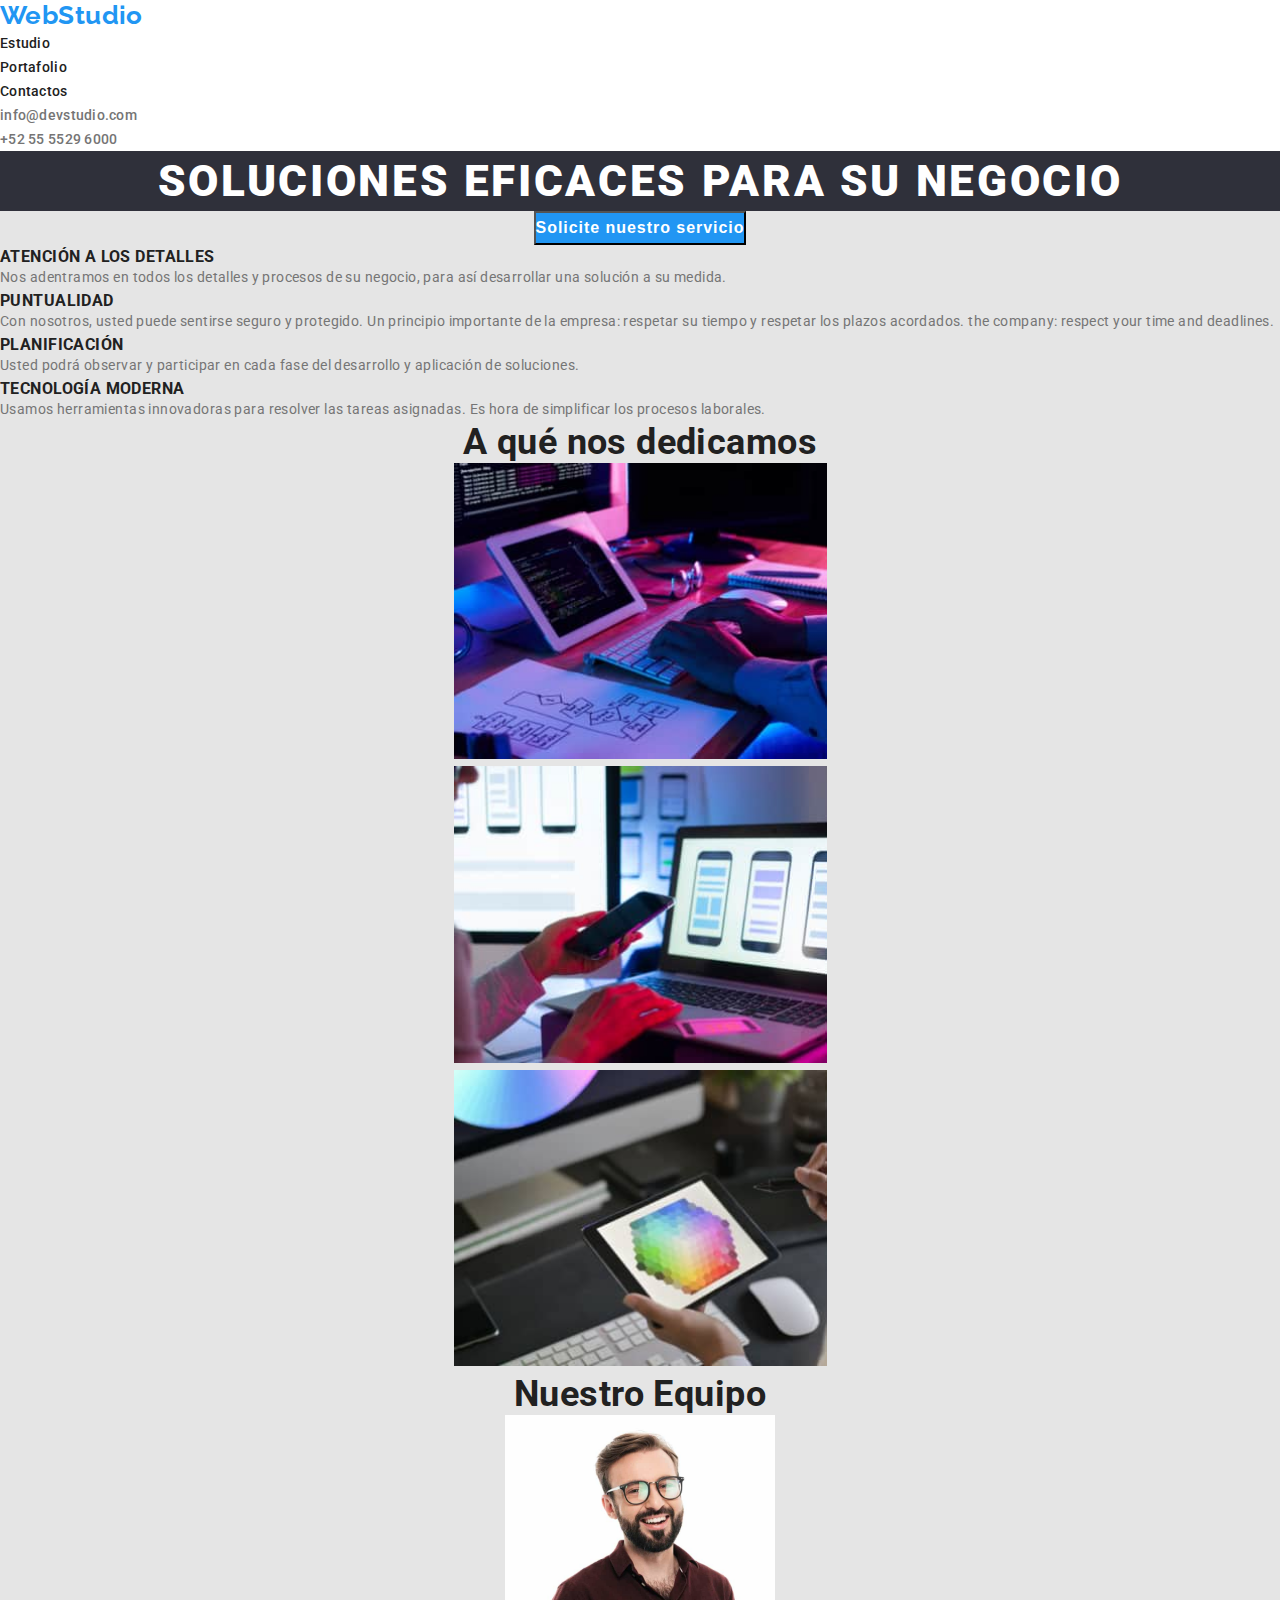
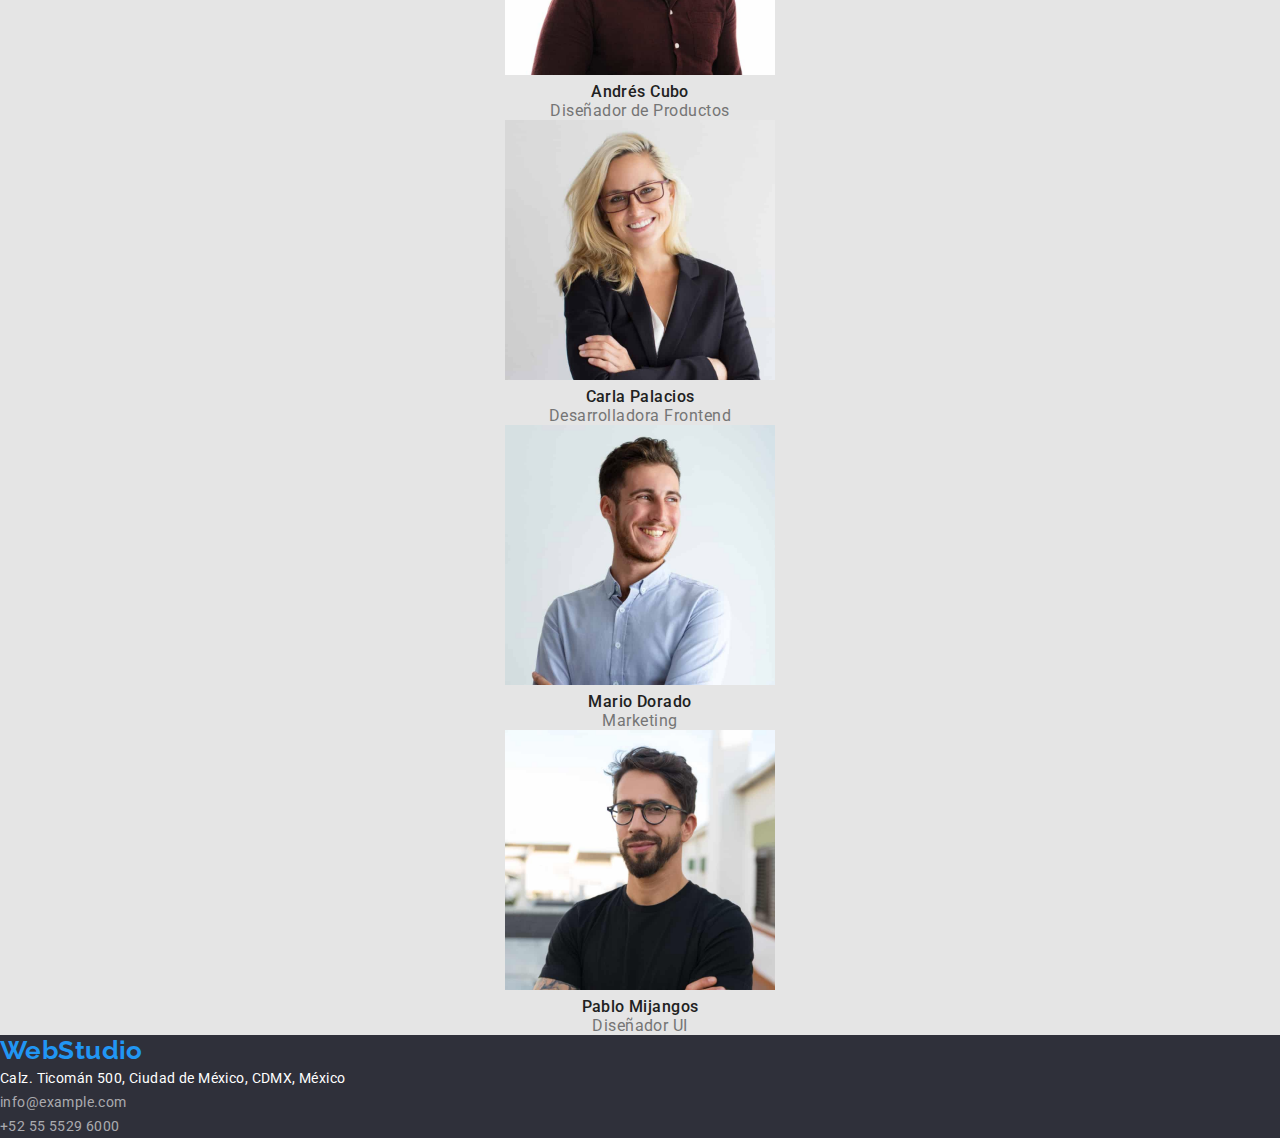
==== index.html @ cb216edf "Main Document" ====
<!DOCTYPE html>
<html lang="es">
  <head>
    <meta charset="UTF-8" />
    <meta http-equiv="X-UA-Compatible" content="IE=edge" />
    <meta name="viewport" content="width=device-width, initial-scale=1.0" />
    <link rel="preconnect" href="https://fonts.googleapis.com">
    <link rel="preconnect" href="https://fonts.gstatic.com" crossorigin>
    <link href="https://fonts.googleapis.com/css2?family=Raleway:wght@700&display=swap" rel="stylesheet">
    <link rel="preconnect" href="https://fonts.googleapis.com">
    <link rel="preconnect" href="https://fonts.gstatic.com" crossorigin>
    <link href="https://fonts.googleapis.com/css2?family=Roboto:wght@400;500;700;900&display=swap" rel="stylesheet">
    <link rel="stylesheet" href="./css/styles.css"/>
    <title>WebStudio</title> 
  </head>

  <body>
    <!--Header section-->
    <header class="page-header">
      <nav>
        <!--Logo-->
        <a class="logo" href="./index.html">WebStudio</a>
        <!--Menu-->
        <ul class="nav-menu-list">
          <li><a class="page" href="./index.html">Estudio</a></li>
          <li><a class="page-current" href="./portafolio.html">Portafolio</a></li>
          <li><a class="page" href="">Contactos</a></li>
        </ul>
      </nav>
      <!--Contacts-->
      <ul class="contacts-menu-list">
        <li><a class="item" href="">info@devstudio.com</a></li>
        <li><a class="item" href="">+52 55 5529 6000</a></li>
      </ul>
    </header>

    <!--Main Content Section-->
    <main>
      <!--Hero Section-->
      <section class="section">
        <h1 class="hero-title">SOLUCIONES EFICACES PARA SU NEGOCIO</h1>
        <button class="button-primary" type="button">Solicite nuestro servicio</button>
      </section>

      <!-- Benefits section-->
      <section>
        <ul>
          <li>
            <h3 class="title">ATENCIÓN A LOS DETALLES</h3>
            <p class="description">
                Nos adentramos en todos los detalles y procesos de su negocio, para así desarrollar una solución a su medida.
            </p>
          </li>

          <li>
            <h3 class="title">PUNTUALIDAD</h3>
            <p class="description">
              Con nosotros, usted puede sentirse seguro y protegido. Un principio importante de la empresa: respetar su tiempo y respetar los plazos acordados.        the company: respect your time and deadlines.
            </p>
          </li>

          <li>
            <h3 class="title">PLANIFICACIÓN</h3>
            <p class="description">
              Usted podrá observar y participar en cada fase del desarrollo y aplicación de soluciones.
            </p>
          </li>

          <li>
            <h3 class="title">TECNOLOGÍA MODERNA</h3>
            <p class="description">
              Usamos herramientas innovadoras para resolver las tareas asignadas. Es hora de simplificar los procesos laborales.  </p>
          </li>
        </ul>
      </section>

      <!--What we do section-->
      <section class="section">
        <h2 class="section-title">A qué nos dedicamos</h2>
        <ul>
          <li>
            <img
              src="./Images/image1.jpg" alt="iPad with keyboard over a wood table" width="373" />
          </li>

          <li>
            <img
              src="./Images/image2.jpg" alt="Person with cellphone and laptop" width="373" />
          </li>

          <li>
            <img
              src="./Images/image3.jpg" alt="iPad with palette of colours" width="373" />
          </li>
        </ul>
      </section>

      <!--Our Team section-->
      <section class="section">
        <h2 class="section-title">Nuestro Equipo</h2>
        <!--Cards-->
        <ul>
          <li>
            <img src="./Images/team1.jpg" alt="First member" width="270" />
            <h3 class="title-team">Andrés Cubo</h3>
            <p class="description-team">Diseñador de Productos</p>
          </li>

          <li>
            <img src="./Images/team2.jpg" alt="Second member" width="270" />
            <h3 class="title-team">Carla Palacios</h3>
            <p class="description-team">Desarrolladora Frontend</p>
          </li>

          <li>
            <img src="./Images/team3.jpg" alt="Third member" width="270" />
            <h3 class="title-team">Mario Dorado</h3>
            <p class="description-team">Marketing</p>
          </li>

          <li>
            <img src="./Images/team4.jpg" alt="Fourth member" width="270" />
            <h3 class="title-team">Pablo Mijangos</h3>
            <p class="description-team">Diseñador UI</p>
          </li>
        </ul>
      </section>
    </main>

    <!--Footer section-->
    <footer class="page-footer">
      <a class="logo" href="">WebStudio</a>
      <address>
        <ul>
          <li>
            <a class="contact"
              href="https://www.google.com/maps/place/Calz.+Ticom%C3%A1n+50,+La+Laguna+Ticoman,+Gustavo+A.+Madero,+07340+Ciudad+de+México,+CDMX,+México"
              target="_blank"
              rel="noopener noreferrer"
              >Calz. Ticomán 500, Ciudad de México, CDMX, México</a>
          </li>

          <li>
            <a class="contact-channel" href="mailto:info@example.com">info@example.com</a>
          </li>

          <li>
            <a class="contact-channel" href="tel:+525555296000">+52 55 5529 6000</a>
          </li>
        </ul>
      </address>
    </footer>
  </body>
</html>
---- css/styles.css ----
@import 'node_modules/modern-normalize/modern-normalize.css';


*{
    margin: 0;
    padding: 0;
    box-sizing: border-box;
}
:root{
    --primary-black-color: #212121;
    --primary-text-color: #757575;
    --primary-white-color: #ffffff;

    --accent-color: #2196f3;
    --background-black: #2f303a;
    --background-gray: #f5f4fa;
    --background-white: #e5e5e5;
    --text-white-opacity: #ffffff99;
}

body{
    background-color: var(--background-white);
    color: var(--primary-text-color);
    font-family: "Roboto", sans-serif;
    font-weight: 400;
    font-size: 14px;
    line-height: 24px;
    letter-spacing: 0.03em;
}

a{
    text-decoration: none; 
}

.button-primary{
    background-color: var(--accent-color);
    color: var(--primary-white-color);
    font-weight: 700;
    font-size: 16px;
    line-height: 30px;
    letter-spacing: 0.06em;   
}

.button-primary:hover,
.button-primary:focus{
    background-color: var(--accent-color);
}

/* Header section */
.page-header {
    background-color: var(--primary-white-color);
}

.logo{
    color: var(--accent-color);
    font-family: "Raleway", sans-serif;
    font-size: 26px;
    font-weight: 700;
    line-height: 31px;
    text-align: right;
    text-decoration: none; 
}

.nav-menu-list .page,
.nav-menu-list .page-current {
    color: var(--primary-black-color);
    font-weight: 500;
    line-height: 16px;
    letter-spacing: 0.02em;
}

.contacts-menu-list .item {
    color: var(--primary-text-color);
    font-weight: 500;
    line-height: 16px;
    letter-spacing: 0.02em;
}

.nav-menu-list .page:hover,
.nav-menu-list .page:focus,
.nav-menu-list .page-current:hover,
.contacts-menu-list .item:hover,
.contacts-menu-list .item:focus {
    color: var(--accent-color);
}

/* Hero Section */
.section{
    text-align: center;
}

.hero-title{
    background-color: var(--background-black);
    color: var(--primary-white-color);
    font-weight: 900;
    font-size: 44px;
    line-height: 60px;
    letter-spacing: 0.06em;
}

/* Benefits section */
.title{
    color: var(--primary-black-color);
    font-weight: 700;
    line-height: 16px;
}

/* What we do section and Our team section */
.section-title{
    color: var(--primary-black-color);
    font-weight: 700;
    font-size: 36px;
    line-height: 42px;
}

.title-team{
    color: var(--primary-black-color);
    font-weight: 500;
    font-size: 16px;
    line-height: 19px;
}

.description-team{
    font-size: 16px;
    line-height: 19px;
    letter-spacing: 0.03em;
}

/* Portfolio section */
.button-current,
.button{
    background-color: var(--background-gray);
    color: var(--primary-black-color);
    font-weight: 500;
    font-size: 16px;
    line-height: 26px;
    letter-spacing: 0.03em; 
}

.list .button-current:hover,
.list .button-current:focus,
.list .button:hover,
.list .button:focus{
    background-color: var(--accent-color);
    color: var(--primary-white-color);
}

.portfolio-title{
    color: var(--primary-black-color);
    background-color: var(--primary-white-color);
    font-weight: 700;
    font-size: 18px;
    line-height: 36px;
    letter-spacing: 0.06em;
}

.portfolio-text{
    color: var(--primary-text-color);
    background-color: var(--primary-white-color);
    font-size: 16px;
    line-height: 30px;
    letter-spacing: 0.03em;
}

/* Footer section */
.page-footer {
    background-color: var(--background-black);
}

.contact{
    font-style: normal;
    color: var(--primary-white-color);
}

.contact-channel{
    font-style: normal;
    color: var(--text-white-opacity);
}


.contact:hover,
.contact:focus,
.contact-channel:hover,
.contact-channel:focus{
    color: var(--accent-color);
}
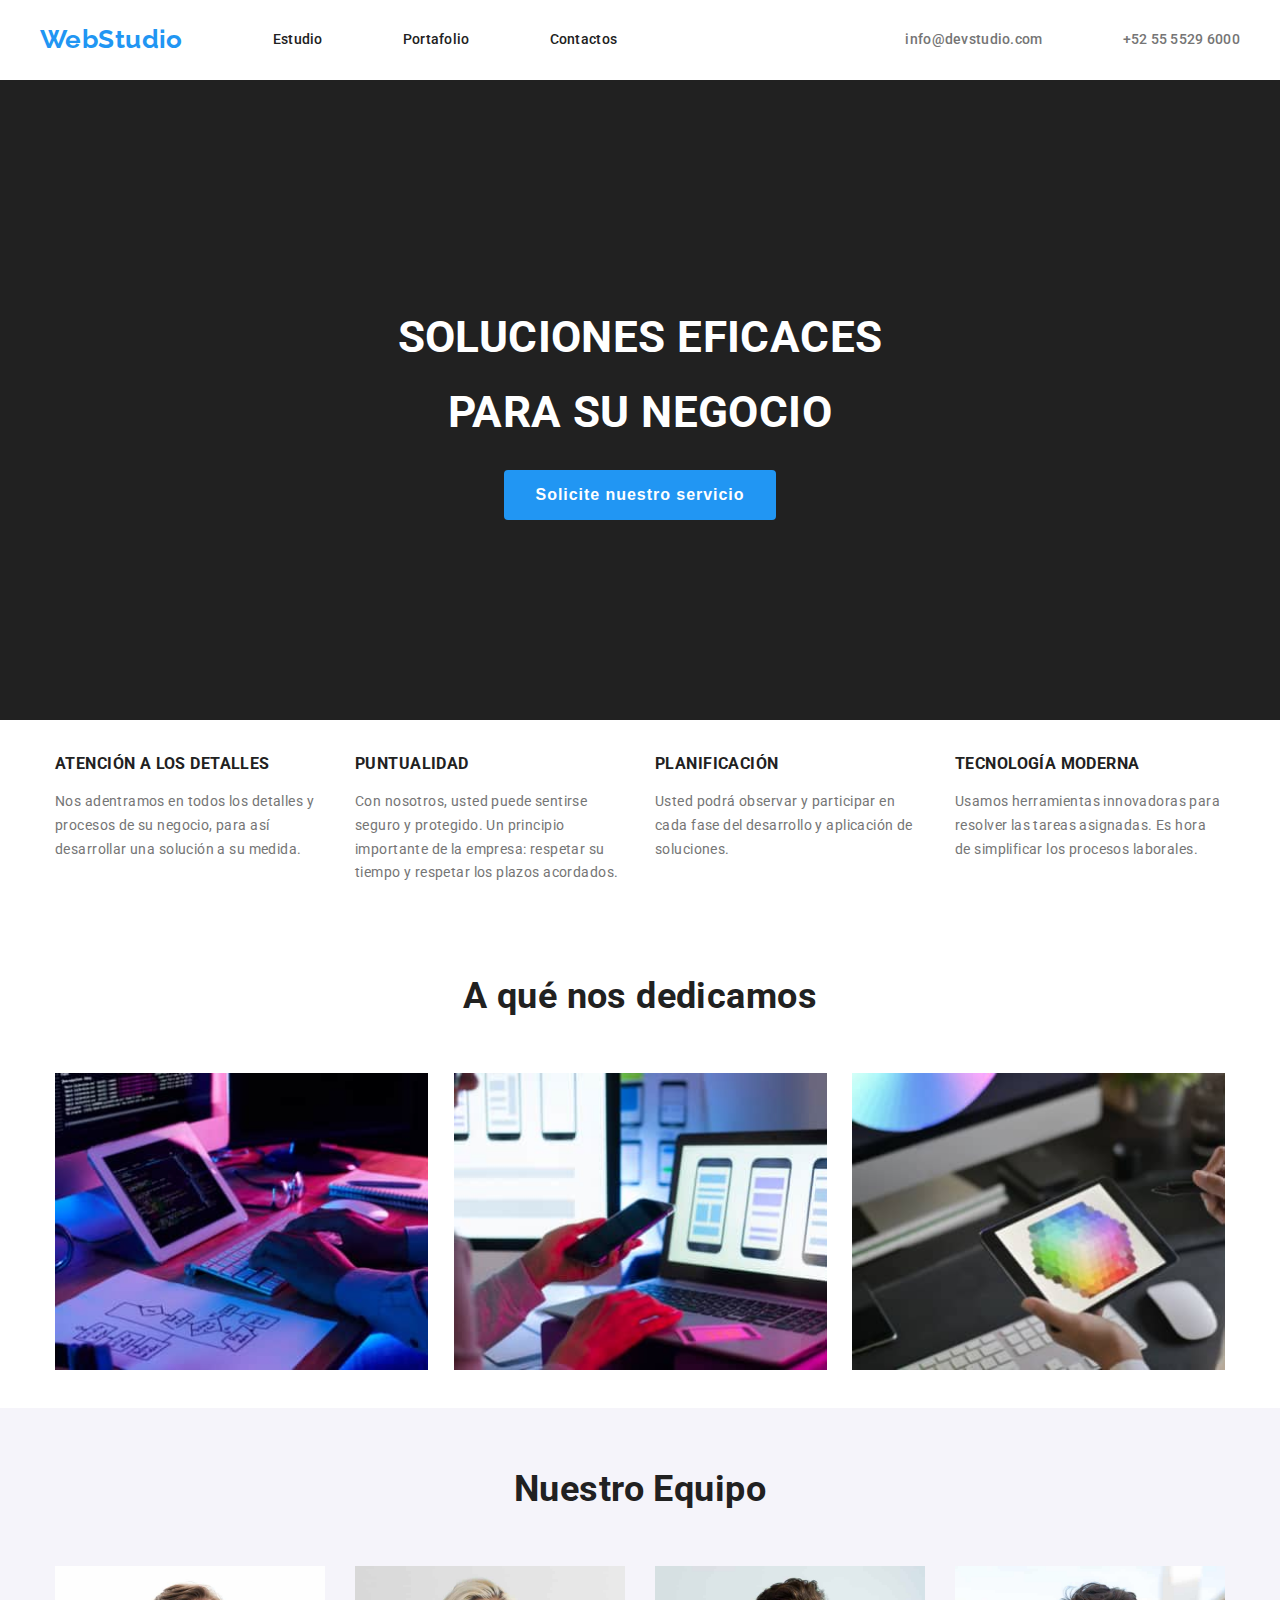
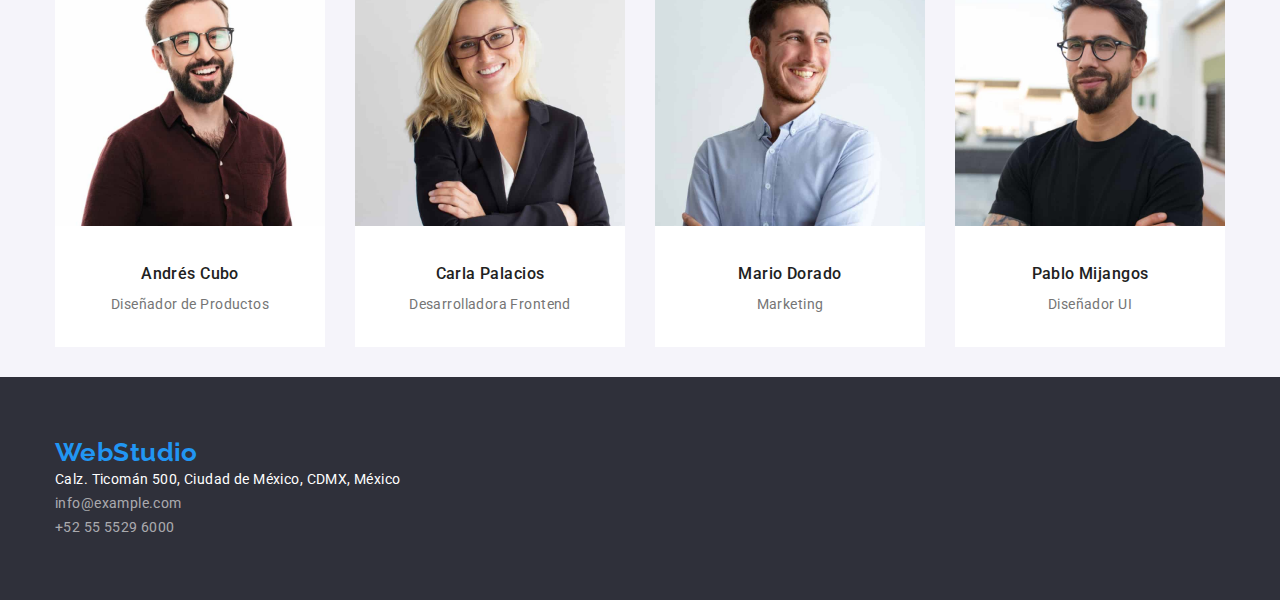
==== commit 756afe69: "Modified Document" ====
--- a/index.html
+++ b/index.html
@@ -10,145 +10,155 @@
     <link rel="preconnect" href="https://fonts.googleapis.com">
     <link rel="preconnect" href="https://fonts.gstatic.com" crossorigin>
     <link href="https://fonts.googleapis.com/css2?family=Roboto:wght@400;500;700;900&display=swap" rel="stylesheet">
+    <link rel="stylesheet" href="https://cdnjs.cloudflare.com/ajax/libs/modern-normalize/1.1.0/modern-normalize.min.css" integrity="sha512-wpPYUAdjBVSE4KJnH1VR1HeZfpl1ub8YT/NKx4PuQ5NmX2tKuGu6U/JRp5y+Y8XG2tV+wKQpNHVUX03MfMFn9Q==" crossorigin="anonymous" referrerpolicy="no-referrer" />
     <link rel="stylesheet" href="./css/styles.css"/>
+    
     <title>WebStudio</title> 
   </head>
 
   <body>
     <!--Header section-->
     <header class="page-header">
-      <nav>
-        <!--Logo-->
-        <a class="logo" href="./index.html">WebStudio</a>
-        <!--Menu-->
-        <ul class="nav-menu-list">
-          <li><a class="page" href="./index.html">Estudio</a></li>
-          <li><a class="page-current" href="./portafolio.html">Portafolio</a></li>
-          <li><a class="page" href="">Contactos</a></li>
-        </ul>
-      </nav>
-      <!--Contacts-->
-      <ul class="contacts-menu-list">
-        <li><a class="item" href="">info@devstudio.com</a></li>
-        <li><a class="item" href="">+52 55 5529 6000</a></li>
-      </ul>
+        <nav>
+          <!--Logo-->
+          <a class="logo" href="./index.html">WebStudio</a>
+          <!--Menu-->
+          <ul class="nav-menu-list">
+            <li><a class="page-current" href="./index.html">Estudio</a></li>
+            <li><a class="page" href="./portafolio.html">Portafolio</a></li>
+            <li><a class="page" href="">Contactos</a></li>
+          </ul>
+        </nav>
+        <!--Contacts-->
+        <ul class="contacts-menu-list">
+          <li><a class="item" href="#">info@devstudio.com</a></li>
+          <li><a class="item" href="#">+52 55 5529 6000</a></li>
+        </ul> 
     </header>
 
     <!--Main Content Section-->
     <main>
       <!--Hero Section-->
-      <section class="section">
+      <section class="hero-section">
         <h1 class="hero-title">SOLUCIONES EFICACES PARA SU NEGOCIO</h1>
         <button class="button-primary" type="button">Solicite nuestro servicio</button>
       </section>
 
       <!-- Benefits section-->
-      <section>
-        <ul>
-          <li>
-            <h3 class="title">ATENCIÓN A LOS DETALLES</h3>
-            <p class="description">
-                Nos adentramos en todos los detalles y procesos de su negocio, para así desarrollar una solución a su medida.
-            </p>
-          </li>
-
-          <li>
-            <h3 class="title">PUNTUALIDAD</h3>
-            <p class="description">
-              Con nosotros, usted puede sentirse seguro y protegido. Un principio importante de la empresa: respetar su tiempo y respetar los plazos acordados.        the company: respect your time and deadlines.
-            </p>
-          </li>
-
-          <li>
-            <h3 class="title">PLANIFICACIÓN</h3>
-            <p class="description">
-              Usted podrá observar y participar en cada fase del desarrollo y aplicación de soluciones.
-            </p>
-          </li>
-
-          <li>
-            <h3 class="title">TECNOLOGÍA MODERNA</h3>
-            <p class="description">
-              Usamos herramientas innovadoras para resolver las tareas asignadas. Es hora de simplificar los procesos laborales.  </p>
-          </li>
-        </ul>
+      <section class="section benefits-section">
+        <div class="container">
+          <ul class="benefits list">
+            <li>
+              <h3 class="title">ATENCIÓN A LOS DETALLES</h3>
+              <p class="description">
+                  Nos adentramos en todos los detalles y procesos de su negocio, para así desarrollar una solución a su medida.
+              </p>
+            </li>
+  
+            <li>
+              <h3 class="title">PUNTUALIDAD</h3>
+              <p class="description">
+                Con nosotros, usted puede sentirse seguro y protegido. Un principio importante de la empresa: respetar su tiempo y respetar los plazos acordados.
+              </p>
+            </li>
+  
+            <li>
+              <h3 class="title">PLANIFICACIÓN</h3>
+              <p class="description">
+                Usted podrá observar y participar en cada fase del desarrollo y aplicación de soluciones.
+              </p>
+            </li>
+  
+            <li>
+              <h3 class="title">TECNOLOGÍA MODERNA</h3>
+              <p class="description">
+                Usamos herramientas innovadoras para resolver las tareas asignadas. Es hora de simplificar los procesos laborales.  </p>
+            </li>
+          </ul>
+        </div>
       </section>
 
       <!--What we do section-->
-      <section class="section">
-        <h2 class="section-title">A qué nos dedicamos</h2>
-        <ul>
-          <li>
-            <img
-              src="./Images/image1.jpg" alt="iPad with keyboard over a wood table" width="373" />
-          </li>
-
-          <li>
-            <img
-              src="./Images/image2.jpg" alt="Person with cellphone and laptop" width="373" />
-          </li>
-
-          <li>
-            <img
-              src="./Images/image3.jpg" alt="iPad with palette of colours" width="373" />
-          </li>
-        </ul>
+      <section class="section no-top-pading what-we-do-section">
+        <h2>A qué nos dedicamos</h2>
+        <div class="container">
+          <ul>
+            <li>
+              <img
+                src="./Images/image1.jpg" alt="iPad with keyboard over a wood table" width="373" />
+            </li>
+  
+            <li>
+              <img
+                src="./Images/image2.jpg" alt="Person with cellphone and laptop" width="373" />
+            </li>
+  
+            <li>
+              <img
+                src="./Images/image3.jpg" alt="iPad with palette of colours" width="373" />
+            </li>
+          </ul>
+        </div>
       </section>
 
       <!--Our Team section-->
-      <section class="section">
-        <h2 class="section-title">Nuestro Equipo</h2>
-        <!--Cards-->
-        <ul>
-          <li>
-            <img src="./Images/team1.jpg" alt="First member" width="270" />
-            <h3 class="title-team">Andrés Cubo</h3>
-            <p class="description-team">Diseñador de Productos</p>
-          </li>
+      <section class="section team-section">
+        <h2>Nuestro Equipo</h2>
+        <div class="container">
+          <!--Cards-->
+          <ul class="team">
+            <li>
+              <img src="./Images/team1.jpg" alt="First member" width="270" />
+              <h3>Andrés Cubo</h3>
+              <p>Diseñador de Productos</p>
+            </li>
+            
+            <li>
+              <img src="./Images/team2.jpg" alt="Second member" width="270" />
+              <h3>Carla Palacios</h3>
+              <p>Desarrolladora Frontend</p>
+            </li>
 
-          <li>
-            <img src="./Images/team2.jpg" alt="Second member" width="270" />
-            <h3 class="title-team">Carla Palacios</h3>
-            <p class="description-team">Desarrolladora Frontend</p>
-          </li>
+            <li>
+              <img src="./Images/team3.jpg" alt="Third member" width="270" />
+              <h3>Mario Dorado</h3>
+              <p>Marketing</p>
+            </li>
 
-          <li>
-            <img src="./Images/team3.jpg" alt="Third member" width="270" />
-            <h3 class="title-team">Mario Dorado</h3>
-            <p class="description-team">Marketing</p>
-          </li>
-
-          <li>
-            <img src="./Images/team4.jpg" alt="Fourth member" width="270" />
-            <h3 class="title-team">Pablo Mijangos</h3>
-            <p class="description-team">Diseñador UI</p>
-          </li>
-        </ul>
+            <li>
+              <img src="./Images/team4.jpg" alt="Fourth member" width="270" />
+              <h3>Pablo Mijangos</h3>
+              <p>Diseñador UI</p>
+            </li>
+          </ul>
+        </div>
       </section>
     </main>
 
     <!--Footer section-->
-    <footer class="page-footer">
-      <a class="logo" href="">WebStudio</a>
-      <address>
-        <ul>
-          <li>
-            <a class="contact"
-              href="https://www.google.com/maps/place/Calz.+Ticom%C3%A1n+50,+La+Laguna+Ticoman,+Gustavo+A.+Madero,+07340+Ciudad+de+México,+CDMX,+México"
-              target="_blank"
-              rel="noopener noreferrer"
+    <footer>
+      <div class="container">
+        <a class="logo" href="">WebStudio</a>
+        <address>
+          <ul>
+            <li>
+              <a class="contact"
+                href="https://www.google.com/maps/place/Calz.+Ticom%C3%A1n+50,+La+Laguna+Ticoman,+Gustavo+A.+Madero,+07340+Ciudad+de+México,+CDMX,+México"
+                target="_blank"
+                rel="noopener noreferrer"
               >Calz. Ticomán 500, Ciudad de México, CDMX, México</a>
-          </li>
+            </li>
 
-          <li>
-            <a class="contact-channel" href="mailto:info@example.com">info@example.com</a>
-          </li>
+            <li>
+              <a class="contact-channel" href="mailto:info@example.com">info@example.com</a>
+            </li>
 
-          <li>
-            <a class="contact-channel" href="tel:+525555296000">+52 55 5529 6000</a>
-          </li>
-        </ul>
-      </address>
+            <li>
+              <a class="contact-channel" href="tel:+525555296000">+52 55 5529 6000</a>
+            </li>
+          </ul>
+        </address>
+      </div>
     </footer>
   </body>
 </html>--- a/css/styles.css
+++ b/css/styles.css
@@ -1,35 +1,31 @@
-@import 'node_modules/modern-normalize/modern-normalize.css';
-
+:root{
+    --primary-black-color: #212121;
+    --primary-text-color: #757575;
+    --primary-white-color: #ffffff;
+
+    --accent-color: #2196f3;
+    --background-black: #2f303a;
+    --background-gray: #f5f4fa;
+    --button-primary-hover: #188ce8;
+    --text-white-opacity: #ffffff99;
+
+    --container-padding: calc((100% - 1200px) / 2);
+}
 
 *{
     margin: 0;
     padding: 0;
     box-sizing: border-box;
 }
-:root{
-    --primary-black-color: #212121;
-    --primary-text-color: #757575;
-    --primary-white-color: #ffffff;
-
-    --accent-color: #2196f3;
-    --background-black: #2f303a;
-    --background-gray: #f5f4fa;
-    --background-white: #e5e5e5;
-    --text-white-opacity: #ffffff99;
-}
 
 body{
-    background-color: var(--background-white);
+    background-color: var(--primary-white-color);
     color: var(--primary-text-color);
     font-family: "Roboto", sans-serif;
     font-weight: 400;
     font-size: 14px;
-    line-height: 24px;
+    line-height: 1.7;
     letter-spacing: 0.03em;
-}
-
-a{
-    text-decoration: none; 
 }
 
 .button-primary{
@@ -37,18 +33,25 @@
     color: var(--primary-white-color);
     font-weight: 700;
     font-size: 16px;
-    line-height: 30px;
-    letter-spacing: 0.06em;   
+    line-height: 1.9;
+    letter-spacing: 0.06em;
+    cursor: pointer;
+
+    border-radius: 4px;
+    border: none;
+    outline: none;
+    padding: 10px 32px;
 }
 
 .button-primary:hover,
 .button-primary:focus{
-    background-color: var(--accent-color);
-}
-
-/* Header section */
-.page-header {
-    background-color: var(--primary-white-color);
+    background-color: var(--button-primary-hover);
+}
+
+.container{
+    padding: 0 15px;
+    max-width: 1200px;
+    margin: 0 auto;
 }
 
 .logo{
@@ -56,127 +59,259 @@
     font-family: "Raleway", sans-serif;
     font-size: 26px;
     font-weight: 700;
-    line-height: 31px;
-    text-align: right;
+    line-height: 1.2;
     text-decoration: none; 
 }
 
-.nav-menu-list .page,
-.nav-menu-list .page-current {
+.section{
+    padding: 30px 0;
+}
+
+.section > h2{
+    color: var(--primary-black-color);
+    font-weight: 700;
+    font-size: 36px;
+    line-height: 1.2;
+
+    padding: 30px 0 55px;
+    text-align: center;
+}
+
+.no-top-padding{
+    padding-top: 0;
+}
+
+a{
+    text-decoration: none; 
+}
+
+/* Header section */
+header{
+    display: flex;
+    justify-content: space-between;
+    align-items: center;
+
+    height: 80px;
+    padding: 0 var(--container-padding);
+    margin: 0 auto;
+}
+
+header nav{
+    display: flex;
+    align-items: center;
+    gap: 90px;
+}
+
+header nav .logo{
+    color: var(--accent-color);
+    font-family: "Raleway", sans-serif;
+    font-size: 26px;
+    font-weight: 700;
+    line-height: 1.2;
+    text-decoration: none;
+}
+
+header nav .nav-menu-list{
+    display: flex;
+    list-style: none;
+    gap: 80px;
+}
+
+header nav .nav-menu-list .page,
+.page-current{
     color: var(--primary-black-color);
     font-weight: 500;
-    line-height: 16px;
+    font-size: 14px;
+    line-height: 1.4;
     letter-spacing: 0.02em;
+    text-decoration: none;
+}
+
+.contacts-menu-list{
+    display:flex;
+    list-style: none;
+    gap: 80px;
 }
 
 .contacts-menu-list .item {
     color: var(--primary-text-color);
     font-weight: 500;
-    line-height: 16px;
+    font-size: 14px;
+    line-height: 1.4;
     letter-spacing: 0.02em;
+    text-decoration: none;
 }
 
 .nav-menu-list .page:hover,
 .nav-menu-list .page:focus,
 .nav-menu-list .page-current:hover,
+.nav-menu-list .page-current:focus,
 .contacts-menu-list .item:hover,
 .contacts-menu-list .item:focus {
     color: var(--accent-color);
 }
 
 /* Hero Section */
-.section{
+.hero-section{
+    background-color: var(--primary-black-color);
+    padding: 200px var(--container-padding);
+    font-weight: 900;
     text-align: center;
 }
 
-.hero-title{
-    background-color: var(--background-black);
+.hero-section .hero-title{
     color: var(--primary-white-color);
-    font-weight: 900;
     font-size: 44px;
-    line-height: 60px;
-    letter-spacing: 0.06em;
+    width: 500px;
+    margin: 20px auto;
 }
 
 /* Benefits section */
-.title{
-    color: var(--primary-black-color);
-    font-weight: 700;
-    line-height: 16px;
-}
-
-/* What we do section and Our team section */
-.section-title{
-    color: var(--primary-black-color);
-    font-weight: 700;
-    font-size: 36px;
-    line-height: 42px;
-}
-
-.title-team{
+.benefits {
+    flex-wrap: wrap;
+    align-items: flex-start;
+    justify-content: space-between;
+    display: flex;
+}
+
+.benefits li{
+    list-style: none;
+    width: 270px;
+}
+
+.benefits li .title{
+    color: var(--primary-black-color);
+    height: 40px;
+}
+
+/* What we do section */
+.what-we-do-section .container ul{
+    display: flex;
+    align-items: center;
+    justify-content: space-between;
+    flex-wrap: wrap;
+}
+
+.what-we-do-section .container ul li{
+    list-style: none;
+}
+
+/* Team section */
+.team-section{
+    background-color: var(--background-gray); 
+}
+
+.team{
+    display: flex;
+    justify-content: space-between;
+    flex-wrap: wrap;
+    align-items: flex-end;
+}
+
+.team li{
+    background-color: var(--primary-white-color);
+    text-align: center;
+    list-style: none;
+}
+
+.team li h3{
     color: var(--primary-black-color);
     font-weight: 500;
     font-size: 16px;
-    line-height: 19px;
-}
-
-.description-team{
-    font-size: 16px;
-    line-height: 19px;
-    letter-spacing: 0.03em;
+    line-height: 1.2;
+
+    margin: 30px 0 10px 0;
+}
+
+.team li p{
+    margin-bottom: 30px;
 }
 
 /* Portfolio section */
-.button-current,
-.button{
+.portfolio-section .menu{
+    display: flex;
+    align-items: center;
+    justify-content: center;
+    gap: 8px;
+    margin-bottom: 50px;
+    list-style: none;
+}
+
+.portfolio-section li button{
     background-color: var(--background-gray);
     color: var(--primary-black-color);
     font-weight: 500;
     font-size: 16px;
-    line-height: 26px;
-    letter-spacing: 0.03em; 
-}
-
-.list .button-current:hover,
-.list .button-current:focus,
-.list .button:hover,
-.list .button:focus{
+    line-height: 1.6;
+
+    border: none;
+    outline: none;
+    border-radius: 4px;
+    padding: 6px 25px;
+}
+
+.portfolio-section .menu .button-current:hover,
+.portfolio-section .menu .button-current:focus,
+.portfolio-section .menu .button:hover,
+.portfolio-section .menu .button:focus{
     background-color: var(--accent-color);
     color: var(--primary-white-color);
 }
 
-.portfolio-title{
+.portfolio-section .cards{
+    justify-content: space-between;
+    flex-wrap: wrap;
+    display: flex;
+    list-style: none;
+}
+
+.portfolio-section .cards li{
+    margin-bottom: 20px;
+    width: 370px;
+}
+
+.portfolio-section .cards li a h2{
     color: var(--primary-black-color);
     background-color: var(--primary-white-color);
     font-weight: 700;
     font-size: 18px;
-    line-height: 36px;
+    line-height: 2.0;
     letter-spacing: 0.06em;
-}
-
-.portfolio-text{
+
+    padding: 4px 24px;
+}
+
+.portfolio-section .cards li a p{
     color: var(--primary-text-color);
     background-color: var(--primary-white-color);
     font-size: 16px;
-    line-height: 30px;
-    letter-spacing: 0.03em;
+    line-height: 1.9;
+
+    padding: 4px 24px;
 }
 
 /* Footer section */
-.page-footer {
+footer{
     background-color: var(--background-black);
-}
-
-.contact{
+    padding: 60px var(--container-padding);
+}
+
+address ul{
+    list-style: none;
+}
+
+address .contact{
+    display: block;
     font-style: normal;
     color: var(--primary-white-color);
 }
 
-.contact-channel{
+address .contact-channel{
+    display: block;
     font-style: normal;
     color: var(--text-white-opacity);
-}
-
+    text-decoration: none;
+}
 
 .contact:hover,
 .contact:focus,
